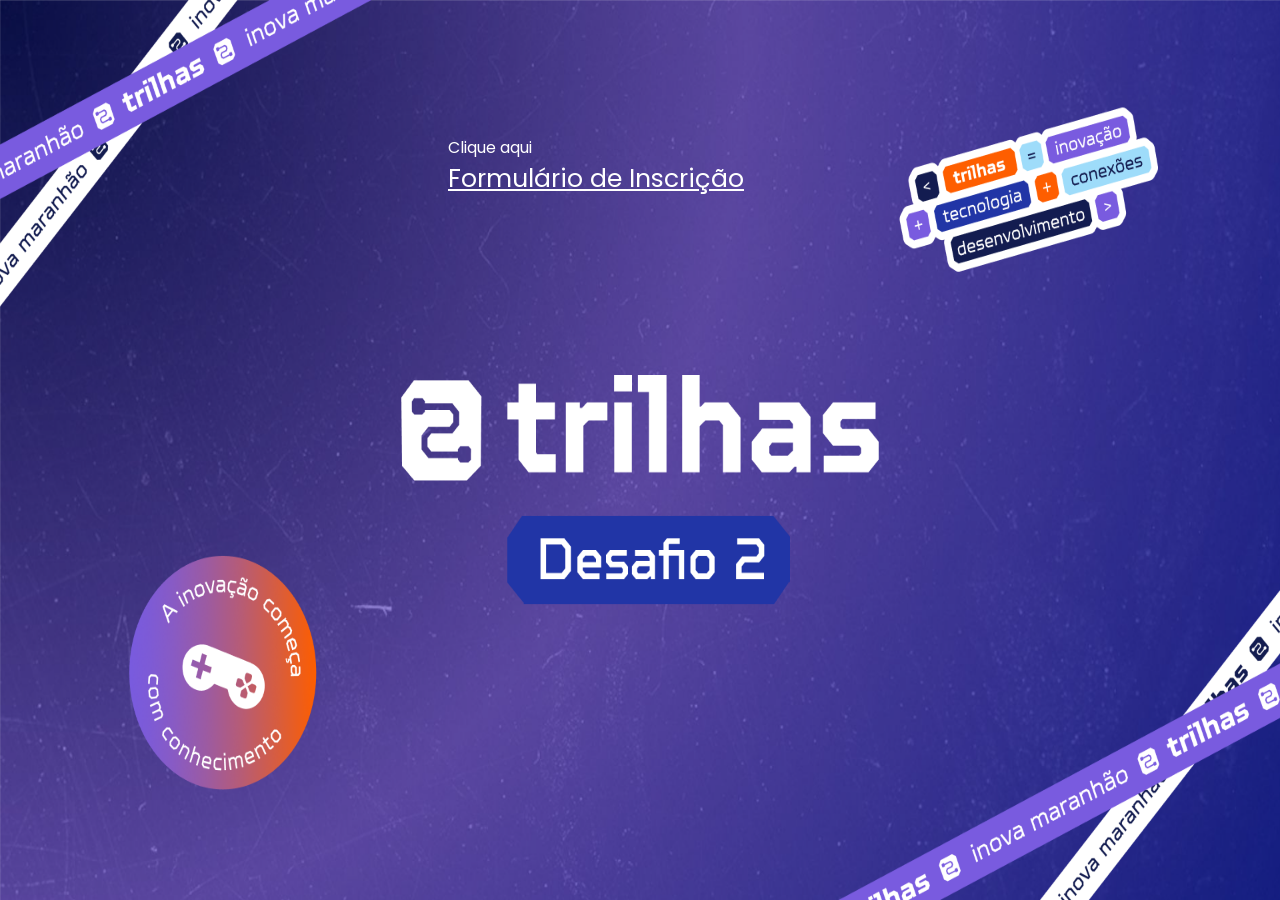
==== redirecionar.html @ e6783d09 "Add files via upload" ====
<!DOCTYPE html>
<html lang="pt-br">
<head>
  <meta charset="UTF-8">
  <meta name="viewport" content="width=device-width, initial-scale=1.0">
  <title>Tela de Redirecionamento</title>
  <link rel="stylesheet" href="style.css">
</head>
<body>
  <div>
    <img src="/imgs/Capa.png" alt="capa do desafio 2 Trilhas" class="capa">
  </div>
  <div class="align">
    <p>Clique aqui</p>
    <a href="index.html" class="redirecionamentoLink">Formulário de Inscrição</a>
  </div>
  
</body>
</html>
---- style.css ----
@import url('https://fonts.googleapis.com/css2?family=Nunito:ital,wght@0,200..1000;1,200..1000&family=Poppins:ital,wght@0,100;0,200;0,300;0,400;0,500;0,600;0,700;0,800;0,900;1,100;1,200;1,300;1,400;1,500;1,600;1,700;1,800;1,900&display=swap');
@import url('https://fonts.googleapis.com/css2?family=Montserrat:ital,wght@0,100..900;1,100..900&family=Nunito:ital,wght@0,200..1000;1,200..1000&family=Poppins:ital,wght@0,100;0,200;0,300;0,400;0,500;0,600;0,700;0,800;0,900;1,100;1,200;1,300;1,400;1,500;1,600;1,700;1,800;1,900&display=swap');
*{
  margin: 0px;
  padding: 0px;
  box-sizing: border-box;
}

.capa{
  position: fixed;
  width: 100%;
  height: 100%;;
}

.align{
  color: #FFF;
  position: fixed;
  top:  15%;
  left: 35%;
}

.redirecionamentoLink{
  text-align: center;
  color: #FFF;
  font-size: 25px;
}

body{  
  font-family: "Poppins", serif;
  width: 1280px;
  height: 832px;
}

.seta{
  margin-left: 25px;
  margin-top: 10px;
}

.redirecionar{
  position:absolute;
  width: 10px;
  height: 10px;
  cursor: pointer;
  margin-bottom: 1.5rem;
  margin-left: 20px;
  opacity: 100;
  color: black;
  font-size: 25px;
  opacity: 0; 
}

.voltar{
  position: absolute;
  margin-top: -30px;
  text-decoration: none;
  margin-bottom: 1.5rem;
  margin-left: 60px;
  opacity: 75%;
  color: black;

}
header{
  margin-bottom: 2rem;
  margin-left: 2.5rem ;
  margin-top: 2rem; 
}

.imagens{
  display: flex;
  flex-direction: column;
  margin-left: 4rem;
  background-color: #2135A6;
  float: right;
  width: 31rem;
  height: 45rem;
}

.trilhasLogo{
  display: flex;
  flex-direction: column;
  margin-left: 9rem;
  background-color: #2135A6;
  margin-top: 6rem;
  top: 38rem;
  width: 14rem;
}

.formulario{
  font-size: 1.5rem;
  margin-top: 1.5rem;
}

.dados{
  margin-top: 0.3rem;
  font-size: 1rem;
}

span{
  display: block;
}

.principal{
  display: flex;
  flex-direction: column;
  gap: 1rem;
  margin-left: 2.5rem;
  margin-top: 2rem;
}

h2{
  margin-top: 1rem;
  font-size: 1.5rem;
  opacity: 85%;
}

fieldset{
  margin-top: 1rem;
  border: none;
}

.arquivoDoc, #cmprvtResidencia{
  margin-top: 5rem;
  position: absolute;
  width: 22%;
  height: 21%;
  cursor: pointer;
  opacity:  0;
}


.imagemFile{
  display: flex;
  margin-right: 100px;
  width: 36.5rem;
  height: 12rem;
  margin-bottom: 20px;
  margin-top: 8px;
}

input{
  border-radius: 5px;
  width: 100%;
  padding: 0.6rem;
  margin-left: 2px;
  opacity: 80%;
}

label{
  opacity: 90%;
  font-size: 13px;
}

#sexo{
  width: 100%;
  padding: 0.6rem;
  border-radius: 5px;
  margin-left: 1px;
  border: 2px solid black;
  opacity: 70%;
}

#nomeRua, #nomeCidade, #nomeEstado, #numeroRua {
  opacity: 60%;
}

#rua, #cidade, #estado{
  width: 70%;
  opacity: 90%;
  background-color: #E7E5E4;
  border: solid 1px #E7E5E4;
}

#numero{
  width: 70%;
  opacity: 100%;
  color: black;
  border: solid 1px #E7E5E4;

}

.endereco{
  display: flex;
  flex-direction: column;
  gap: 6px;
  
}

.trilha3{
  font-size: 14px;
  margin-bottom: 20px;
  margin-top: 20px;
}

.trilhasIcon{
  display:inline-flex;
  gap: 50px;
  margin-bottom: 1.85rem;
}

.circle1{
  display: flex;
  flex-direction: column;
  position: absolute;
  margin-top: 1.25rem;
  left: 3.12rem;
}

.circle2{
  display: flex;
  flex-direction: column;
  position: absolute;
  margin-top: 1.25rem;
  left: 28.12rem;
}

.circleBtn{
  display: flex;
  flex-direction: column;
}

.circle3{
  position: relative;
  top: -29.4rem;
  margin-left: -6.3rem;
  margin-bottom: 5.3rem;
  height: 1.37rem;
  right: 18rem;
}

.circle4{
  position: relative;
  top: -36.1rem;
  margin-left: 0.7rem;
  margin-bottom: 7.3rem;
  height: 1.35rem;
}
.circle5{
  position: relative;
  top: -20.6rem;
  margin-left: -6.4rem;
  height: 1.4rem;
  right: 18rem;
}

.circle6{
  position: relative;
  top: -37.5rem;
  margin-left: 0.7rem;
  height: 1.35rem;
}

input[type="radio"], input[type="checkbox"]  {
  accent-color: #F3514C;
}

.icon1{
  position: absolute;
  margin: 4.3rem;
  margin-left: 9rem;
  width: 3.75rem;
  height: 3.75rem;
}

.icon2{
  position: absolute;
  margin: 4.3rem;
  margin-left: 34rem;
  width: 3.75rem;
  height: 3.75rem;
}

.trilhaType{
  font-family: "Montserrat", sans-serif;
  font-size: 1rem;
  display: flex;
  border: solid 2px rgb(214, 212, 212);
  font-size: 1rem;
  border-radius: 6px;
  width: 21.8rem;
  height: 12.5rem;
  align-items:end;
  justify-content: center;
}

.trilhaType:hover{
  border: solid 4px #F3541C;
}

.termos{
  font-size: 1rem;
  position: relative;
  top: -8rem;
  left: 2.5rem;
}

.orange{
  color: #E43A12;
}

.confirm{
  position: relative;
  top: -6.2rem;
  height: 1rem;
  right: 21rem;
}

.submit{
  display: inline-block;
  position: relative;
  top: -5rem;
}

.cancel{
  margin-left: 12.5rem;
  border: solid 1px #E43A12;
  font-size: 15px;
  font-family: "Poppins", serif;
  border-radius: 6px;
  background-color: white;
  color: #E43A12;
  padding: 1rem;
}

.inscricao{
  margin: 0.65rem;
  border: solid 1px #E43A12;
  font-size: 0.8rem;
  font-family: "Poppins", serif;
  border-radius: 6px;
  background-color: #E43A12;
  color: white;
  padding: 1.12rem;  
}
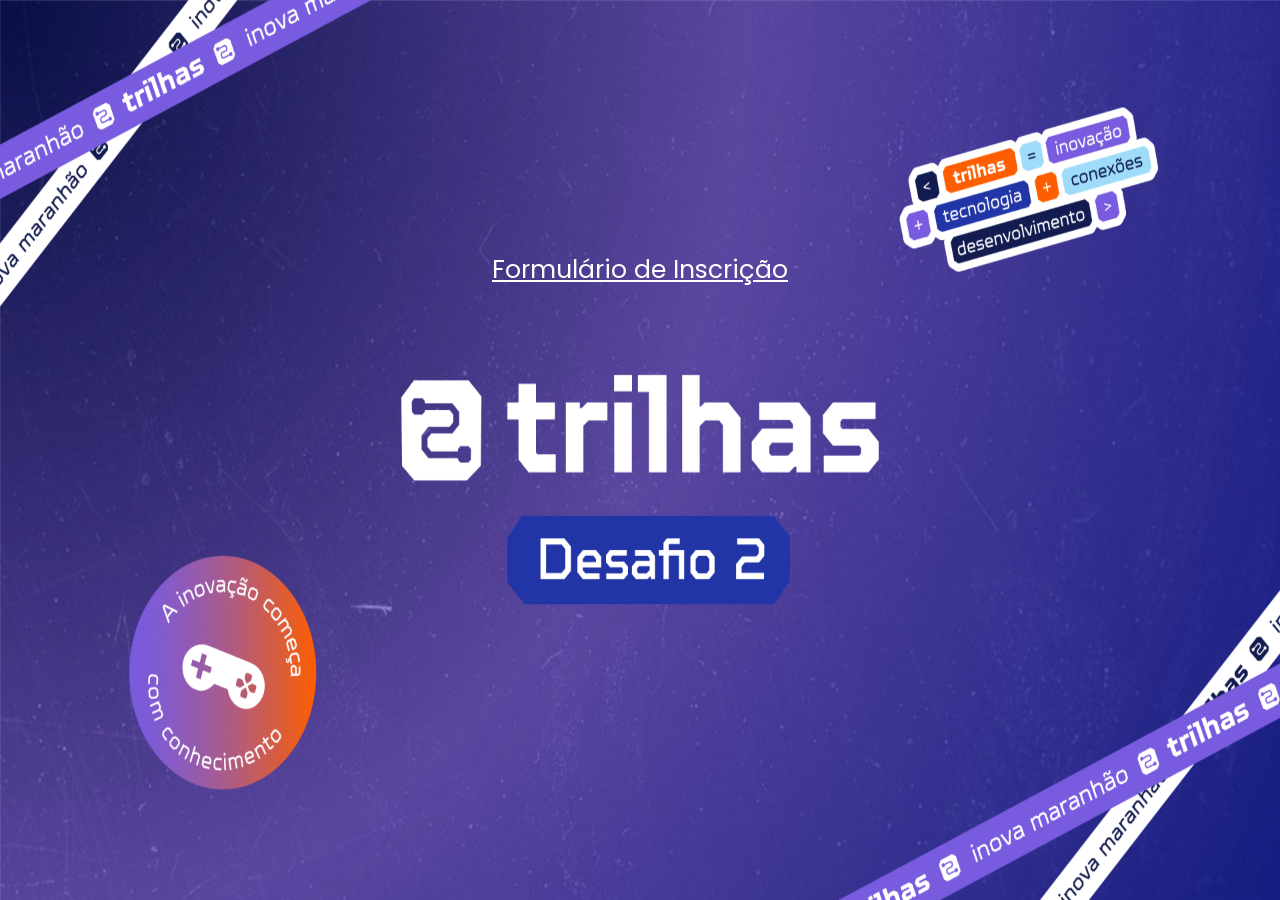
==== commit b3892dcc: "Add files via upload" ====
--- a/redirecionar.html
+++ b/redirecionar.html
@@ -3,7 +3,7 @@
 <head>
   <meta charset="UTF-8">
   <meta name="viewport" content="width=device-width, initial-scale=1.0">
-  <title>Tela de Redirecionamento</title>
+  <title>Redirecionamento</title>
   <link rel="stylesheet" href="style.css">
 </head>
 <body>
@@ -11,8 +11,7 @@
     <img src="/imgs/Capa.png" alt="capa do desafio 2 Trilhas" class="capa">
   </div>
   <div class="align">
-    <p>Clique aqui</p>
-    <a href="index.html" class="redirecionamentoLink">Formulário de Inscrição</a>
+    <a href="formulario.html" class="redirecionamentoLink">Formulário de Inscrição</a>
   </div>
   
 </body>
--- a/style.css
+++ b/style.css
@@ -1,5 +1,6 @@
 @import url('https://fonts.googleapis.com/css2?family=Nunito:ital,wght@0,200..1000;1,200..1000&family=Poppins:ital,wght@0,100;0,200;0,300;0,400;0,500;0,600;0,700;0,800;0,900;1,100;1,200;1,300;1,400;1,500;1,600;1,700;1,800;1,900&display=swap');
 @import url('https://fonts.googleapis.com/css2?family=Montserrat:ital,wght@0,100..900;1,100..900&family=Nunito:ital,wght@0,200..1000;1,200..1000&family=Poppins:ital,wght@0,100;0,200;0,300;0,400;0,500;0,600;0,700;0,800;0,900;1,100;1,200;1,300;1,400;1,500;1,600;1,700;1,800;1,900&display=swap');
+
 *{
   margin: 0px;
   padding: 0px;
@@ -9,26 +10,48 @@
 .capa{
   position: fixed;
   width: 100%;
-  height: 100%;;
-}
-
-.align{
+  height: 100%;
+}
+
+.align {
   color: #FFF;
-  position: fixed;
-  top:  15%;
-  left: 35%;
+  display: flex;
+  justify-content: center;
+  align-items: center;
+  position: absolute;
+  top: 30%;
+  left: 50%;
+  transform: translate(-50%, -50%);
+  width: 100%;
+  text-align: center;
 }
 
 .redirecionamentoLink{
-  text-align: center;
   color: #FFF;
   font-size: 25px;
 }
 
 body{  
   font-family: "Poppins", serif;
-  width: 1280px;
-  height: 832px;
+  width: 100%;
+  margin-bottom: 30px;
+}
+
+.imagens{
+  display: flex;
+  flex-direction: column;
+  background-color: #2135A6;
+  float: right;
+  margin-left: 1rem;
+  width: 50%;
+}
+
+.trilhasLogo{
+  display: flex;
+  flex-direction: column;
+  margin-left: 30%;
+  background-color: #2135A6;
+  width: 50%;
 }
 
 .seta{
@@ -57,34 +80,14 @@
   margin-left: 60px;
   opacity: 75%;
   color: black;
-
-}
+}
+
 header{
   margin-bottom: 2rem;
   margin-left: 2.5rem ;
   margin-top: 2rem; 
 }
 
-.imagens{
-  display: flex;
-  flex-direction: column;
-  margin-left: 4rem;
-  background-color: #2135A6;
-  float: right;
-  width: 31rem;
-  height: 45rem;
-}
-
-.trilhasLogo{
-  display: flex;
-  flex-direction: column;
-  margin-left: 9rem;
-  background-color: #2135A6;
-  margin-top: 6rem;
-  top: 38rem;
-  width: 14rem;
-}
-
 .formulario{
   font-size: 1.5rem;
   margin-top: 1.5rem;
@@ -123,10 +126,11 @@
   position: absolute;
   width: 22%;
   height: 21%;
+  max-width: 400px;
+  max-height: 150px;
   cursor: pointer;
   opacity:  0;
 }
-
 
 .imagemFile{
   display: flex;
@@ -138,6 +142,8 @@
 }
 
 input{
+  display: flex;
+  flex-direction: column;
   border-radius: 5px;
   width: 100%;
   padding: 0.6rem;
@@ -151,6 +157,8 @@
 }
 
 #sexo{
+  display: flex;
+  flex-direction: column;
   width: 100%;
   padding: 0.6rem;
   border-radius: 5px;
@@ -175,14 +183,12 @@
   opacity: 100%;
   color: black;
   border: solid 1px #E7E5E4;
-
 }
 
 .endereco{
   display: flex;
   flex-direction: column;
   gap: 6px;
-  
 }
 
 .trilha3{
@@ -192,22 +198,18 @@
 }
 
 .trilhasIcon{
-  display:inline-flex;
+  display: flex;
   gap: 50px;
-  margin-bottom: 1.85rem;
+  margin-bottom: 45px;
 }
 
 .circle1{
-  display: flex;
-  flex-direction: column;
   position: absolute;
   margin-top: 1.25rem;
   left: 3.12rem;
 }
 
 .circle2{
-  display: flex;
-  flex-direction: column;
   position: absolute;
   margin-top: 1.25rem;
   left: 28.12rem;
@@ -220,9 +222,9 @@
 
 .circle3{
   position: relative;
-  top: -29.4rem;
+  top: -29.3rem;
   margin-left: -6.3rem;
-  margin-bottom: 5.3rem;
+  margin-bottom: 5.4rem;
   height: 1.37rem;
   right: 18rem;
 }
@@ -231,9 +233,10 @@
   position: relative;
   top: -36.1rem;
   margin-left: 0.7rem;
-  margin-bottom: 7.3rem;
+  margin-bottom: 7.1rem;
   height: 1.35rem;
 }
+
 .circle5{
   position: relative;
   top: -20.6rem;
@@ -283,7 +286,7 @@
 }
 
 .trilhaType:hover{
-  border: solid 4px #F3541C;
+  border: solid 3px #F3541C;
 }
 
 .termos{
@@ -298,31 +301,30 @@
 }
 
 .confirm{
-  position: relative;
-  top: -6.2rem;
   height: 1rem;
-  right: 21rem;
+  position: relative;
+  left: -50%;
+  top: -6.5rem;
 }
 
 .submit{
-  display: inline-block;
-  position: relative;
-  top: -5rem;
+  display: flex;
+  margin-left: 12rem;
 }
 
 .cancel{
-  margin-left: 12.5rem;
   border: solid 1px #E43A12;
   font-size: 15px;
   font-family: "Poppins", serif;
   border-radius: 6px;
   background-color: white;
   color: #E43A12;
-  padding: 1rem;
+  width: 6rem;
+  height: 4rem;
 }
 
 .inscricao{
-  margin: 0.65rem;
+  margin-left: 10px;
   border: solid 1px #E43A12;
   font-size: 0.8rem;
   font-family: "Poppins", serif;
@@ -331,3 +333,14 @@
   color: white;
   padding: 1.12rem;  
 }
+
+@media (max-width: 1000px){
+  .body{
+      flex-direction: column-reverse;
+      padding: 5%;
+  }
+
+  form{
+      width: auto;
+  }
+}
